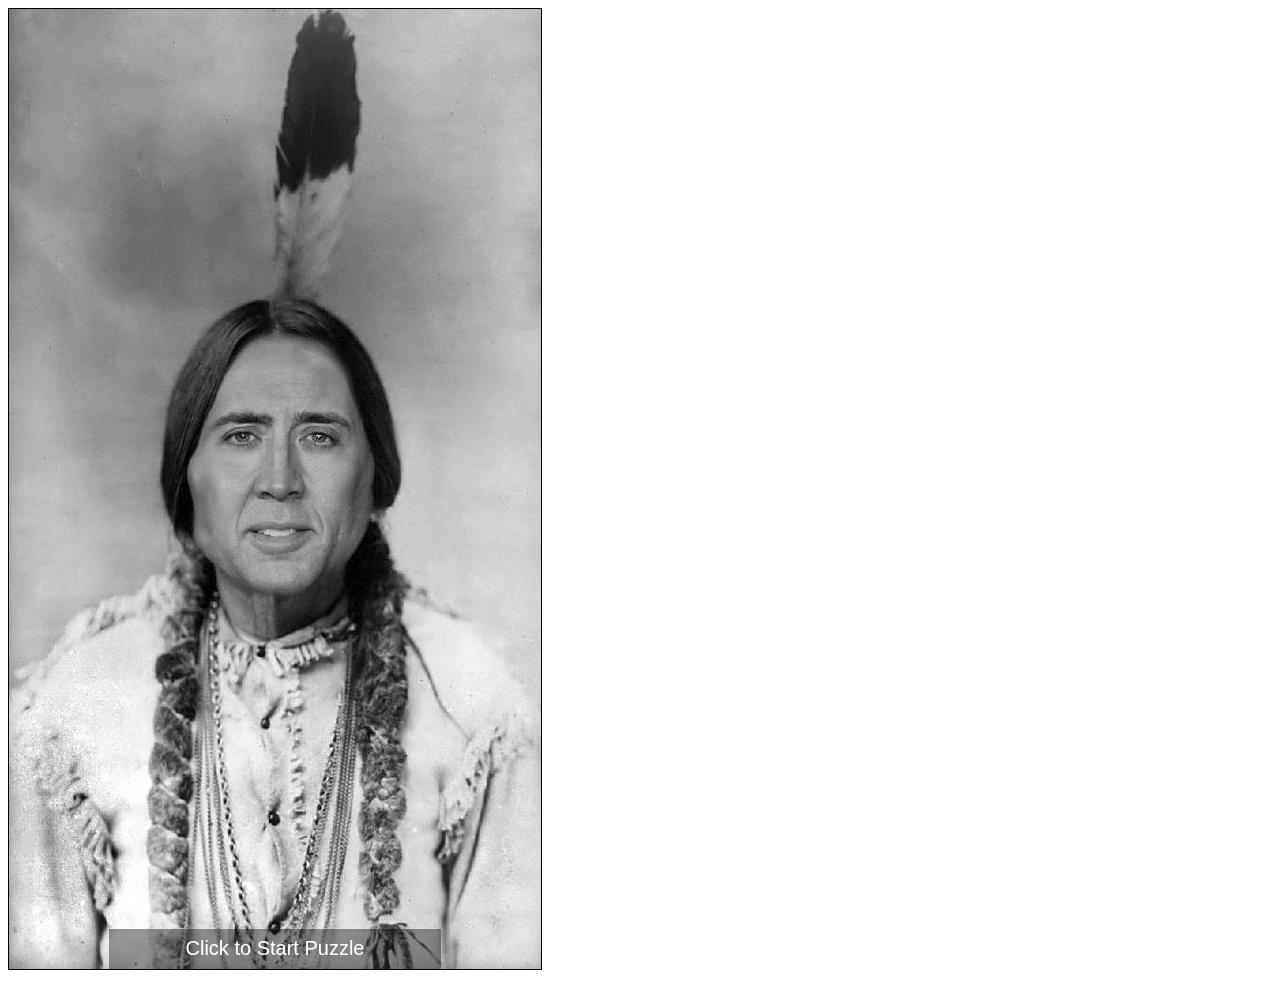
==== SignalRPuzzle/ClientApp/index.html @ 92f368b2 "Reorganize project app structure" ====
<!DOCTYPE html>
<html>
<head>
<title>HTML5 Puzzle</title>
    
<script src="./vendor/lib/jquery-1.10.2.min.js"></script>
<script src="./vendor/lib/jquery-ui-1.10.3.min.js"></script>
<script src="./vendor/lib/jquery.signalR-2.0.0.js"></script>

<script src="/signalr/hubs"></script>
<script src="app/app.js"></script>

</head>
 
<body onload="init();">
    <canvas id="canvas"></canvas>
</body>
 
</html>
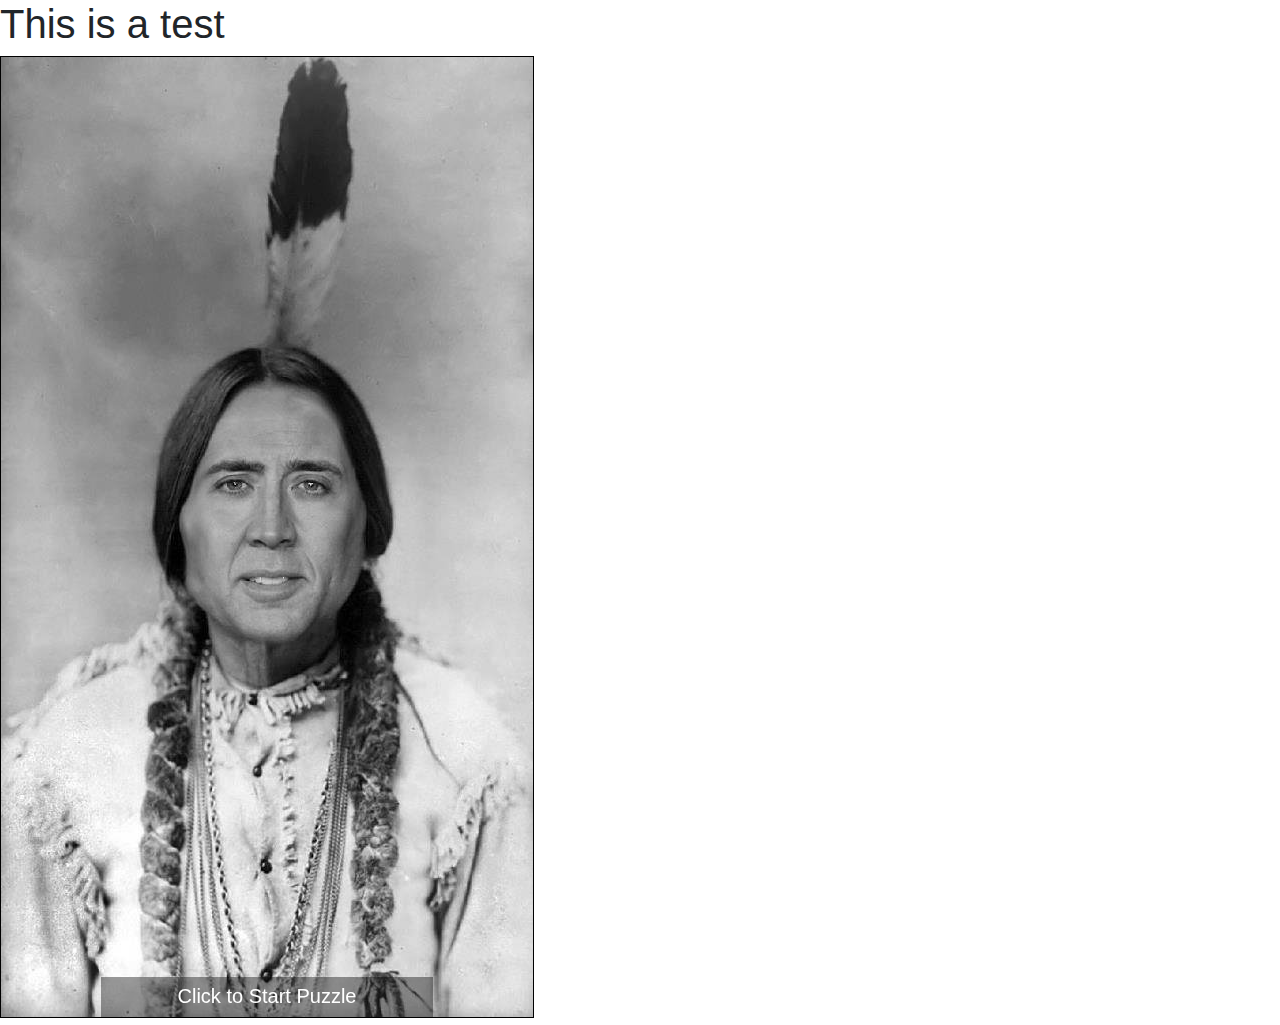
==== commit 39a46bf7: "Modify the katana startup to utilize the new project structure" ====
--- a/SignalRPuzzle/ClientApp/index.html
+++ b/SignalRPuzzle/ClientApp/index.html
@@ -3,14 +3,19 @@
 <head>
 <title>HTML5 Puzzle</title>
     
-<script src="./vendor/lib/jquery-1.10.2.min.js"></script>
-<script src="./vendor/lib/jquery-ui-1.10.3.min.js"></script>
-<script src="./vendor/lib/jquery.signalR-2.0.0.js"></script>
+<link href="vendor/lib/bootstrap.min.css" rel="stylesheet" />
+
+<script src="vendor/lib/jquery-1.10.2.min.js"></script>
+<script src="vendor/lib/jquery-ui-1.10.3.min.js"></script>
+<script src="vendor/lib/jquery.signalR-2.0.0.js"></script>
+<script src="vendor/lib/bootstrap.bundle.min.js"></script>
 
 <script src="/signalr/hubs"></script>
 <script src="app/app.js"></script>
 
 </head>
+
+<h1>This is a test</h1>
  
 <body onload="init();">
     <canvas id="canvas"></canvas>
